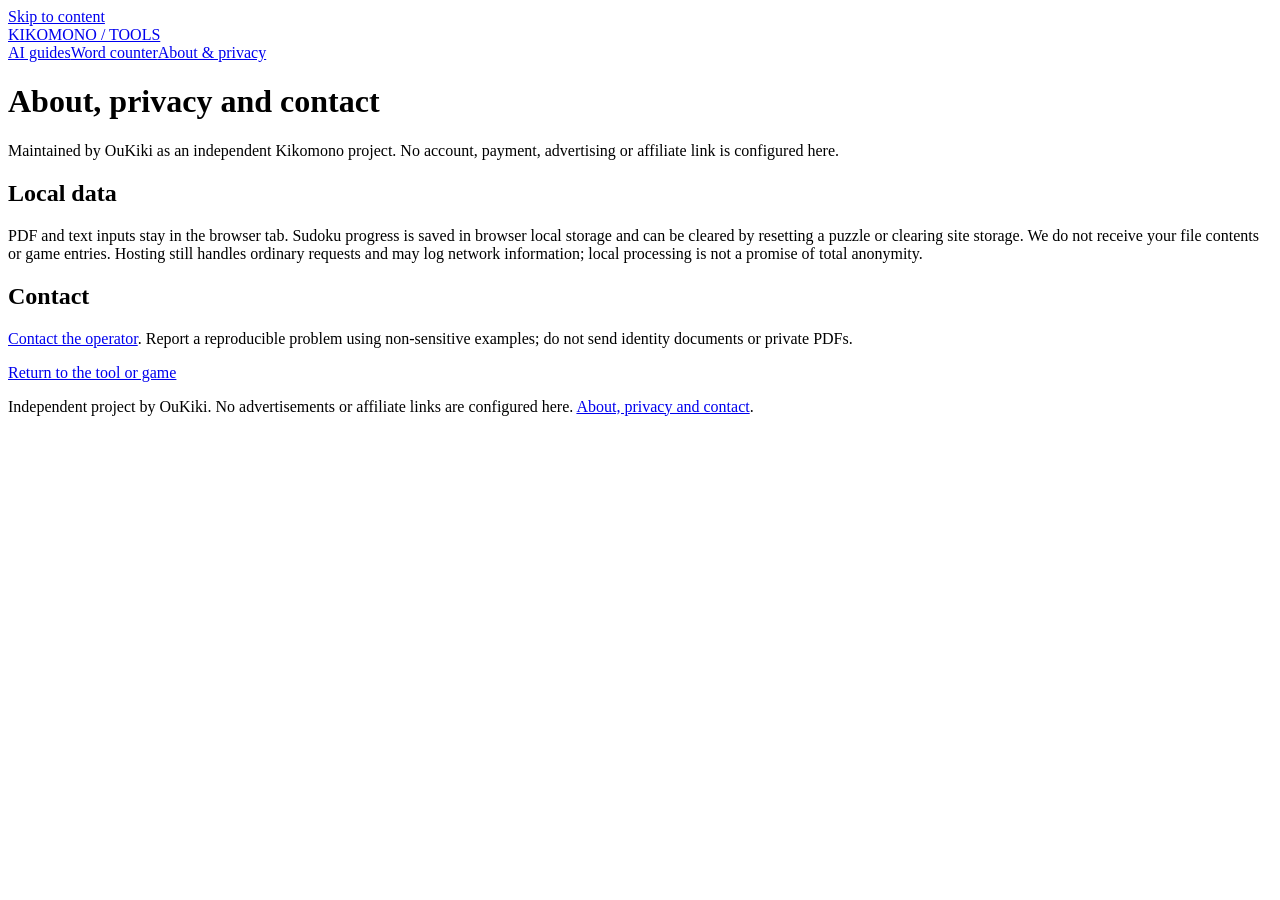
==== site/about/index.html @ cd45e7b4 "Add local PDF toolbox, usage guidance and privacy page" ====
<!doctype html><html lang="en"><head><meta charset="utf-8"><meta name="viewport" content="width=device-width,initial-scale=1"><title>About & Privacy | Kikomono</title><meta name="description" content="About & Privacy | Kikomono. Independent Kikomono project with clear instructions and no account required."><link rel="canonical" href="https://tool.kikomono.com/about/"><link rel="stylesheet" href="/style.css"></head><body><a class="skip" href="#main">Skip to content</a><header><a class="brand" href="/">KIKOMONO / TOOLS</a><nav><a href="https://kikomono.com/">AI guides</a><a href="/word-counter/">Word counter</a><a href="/about/">About & privacy</a></nav></header><main id="main"><h1>About, privacy and contact</h1><p>Maintained by OuKiki as an independent Kikomono project. No account, payment, advertising or affiliate link is configured here.</p><h2>Local data</h2><p>PDF and text inputs stay in the browser tab. Sudoku progress is saved in browser local storage and can be cleared by resetting a puzzle or clearing site storage. We do not receive your file contents or game entries. Hosting still handles ordinary requests and may log network information; local processing is not a promise of total anonymity.</p><h2>Contact</h2><p><a href="https://kikomono.com/contact/">Contact the operator</a>. Report a reproducible problem using non-sensitive examples; do not send identity documents or private PDFs.</p><p><a href="/">Return to the tool or game</a></p></main><footer><p>Independent project by OuKiki. No advertisements or affiliate links are configured here. <a href="/about/">About, privacy and contact</a>.</p></footer></body></html>
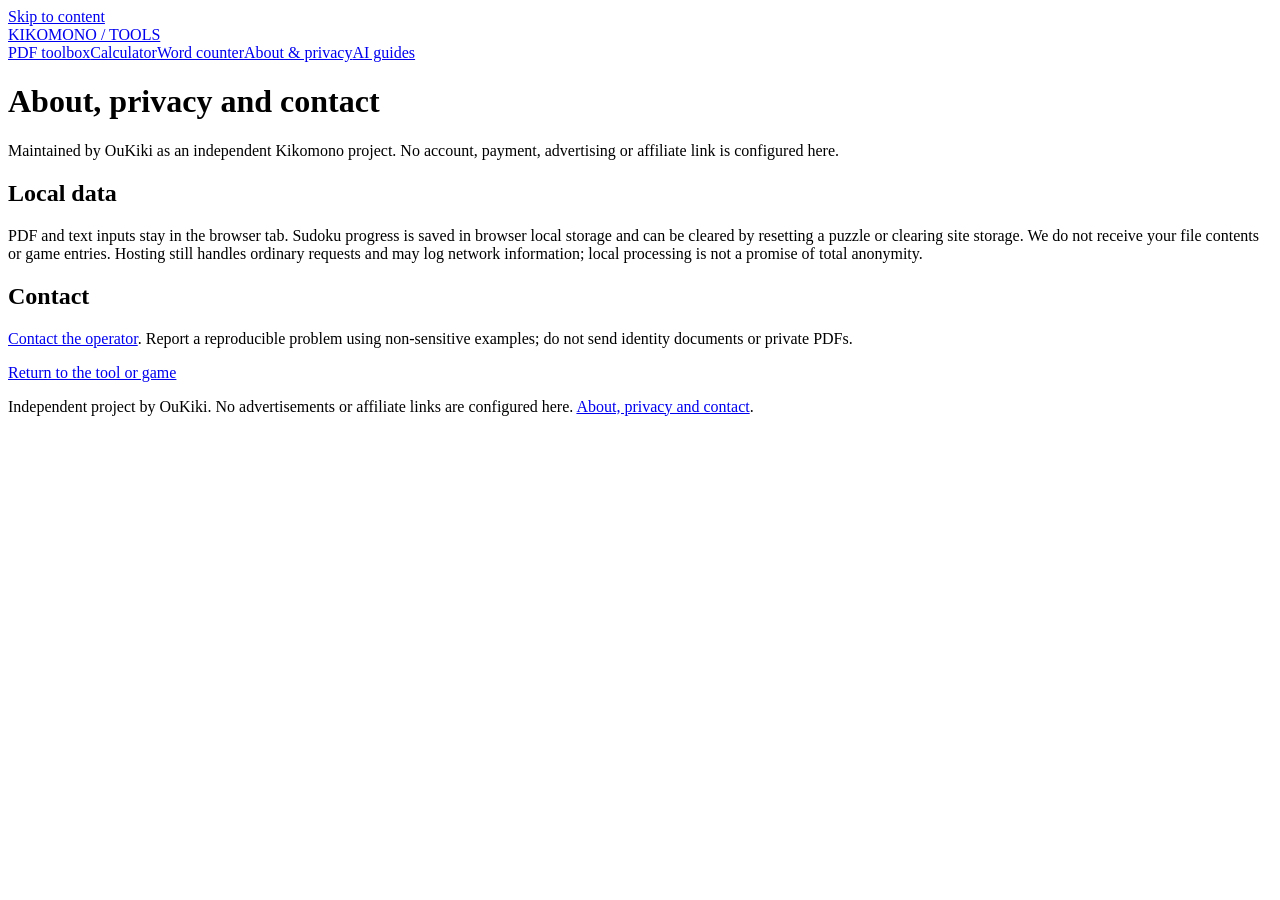
==== commit a26ede0a: "Add arithmetic and percentage calculator and three-tool navigation" ====
--- a/site/about/index.html
+++ b/site/about/index.html
@@ -1 +1 @@
-<!doctype html><html lang="en"><head><meta charset="utf-8"><meta name="viewport" content="width=device-width,initial-scale=1"><title>About & Privacy | Kikomono</title><meta name="description" content="About & Privacy | Kikomono. Independent Kikomono project with clear instructions and no account required."><link rel="canonical" href="https://tool.kikomono.com/about/"><link rel="stylesheet" href="/style.css"></head><body><a class="skip" href="#main">Skip to content</a><header><a class="brand" href="/">KIKOMONO / TOOLS</a><nav><a href="https://kikomono.com/">AI guides</a><a href="/word-counter/">Word counter</a><a href="/about/">About & privacy</a></nav></header><main id="main"><h1>About, privacy and contact</h1><p>Maintained by OuKiki as an independent Kikomono project. No account, payment, advertising or affiliate link is configured here.</p><h2>Local data</h2><p>PDF and text inputs stay in the browser tab. Sudoku progress is saved in browser local storage and can be cleared by resetting a puzzle or clearing site storage. We do not receive your file contents or game entries. Hosting still handles ordinary requests and may log network information; local processing is not a promise of total anonymity.</p><h2>Contact</h2><p><a href="https://kikomono.com/contact/">Contact the operator</a>. Report a reproducible problem using non-sensitive examples; do not send identity documents or private PDFs.</p><p><a href="/">Return to the tool or game</a></p></main><footer><p>Independent project by OuKiki. No advertisements or affiliate links are configured here. <a href="/about/">About, privacy and contact</a>.</p></footer></body></html>+<!doctype html><html lang="en"><head><meta charset="utf-8"><meta name="viewport" content="width=device-width,initial-scale=1"><title>About & Privacy | Kikomono</title><meta name="description" content="About & Privacy | Kikomono. Independent Kikomono project with clear instructions and no account required."><link rel="canonical" href="https://tool.kikomono.com/about/"><link rel="stylesheet" href="/style.css"></head><body><a class="skip" href="#main">Skip to content</a><header><a class="brand" href="/">KIKOMONO / TOOLS</a><nav><a href="/">PDF toolbox</a><a href="/calculator/">Calculator</a><a href="/word-counter/">Word counter</a><a href="/about/">About & privacy</a><a href="https://kikomono.com/">AI guides</a></nav></header><main id="main"><h1>About, privacy and contact</h1><p>Maintained by OuKiki as an independent Kikomono project. No account, payment, advertising or affiliate link is configured here.</p><h2>Local data</h2><p>PDF and text inputs stay in the browser tab. Sudoku progress is saved in browser local storage and can be cleared by resetting a puzzle or clearing site storage. We do not receive your file contents or game entries. Hosting still handles ordinary requests and may log network information; local processing is not a promise of total anonymity.</p><h2>Contact</h2><p><a href="https://kikomono.com/contact/">Contact the operator</a>. Report a reproducible problem using non-sensitive examples; do not send identity documents or private PDFs.</p><p><a href="/">Return to the tool or game</a></p></main><footer><p>Independent project by OuKiki. No advertisements or affiliate links are configured here. <a href="/about/">About, privacy and contact</a>.</p></footer></body></html>
